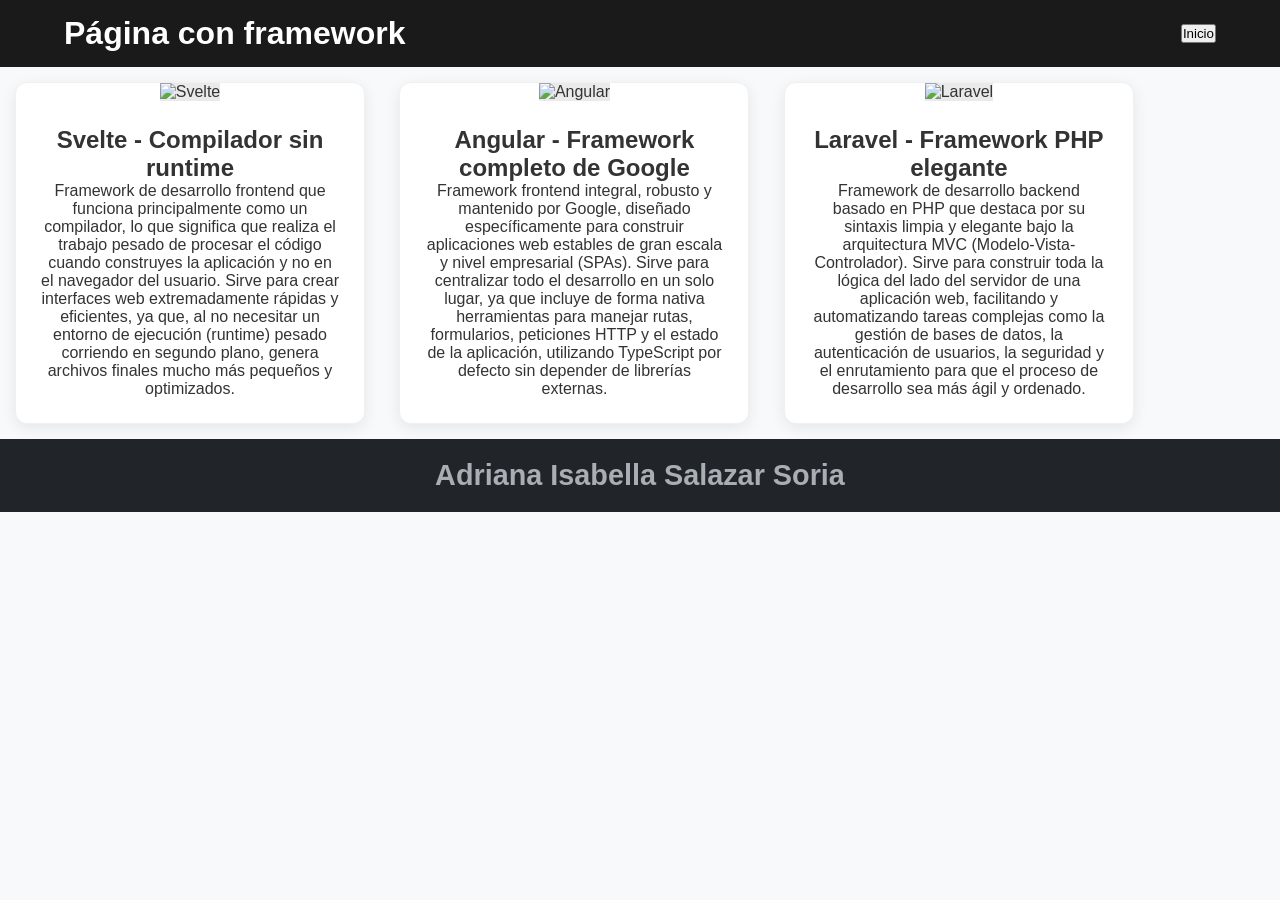
==== adriana.html @ ba16087a "Parte 1" ====
<!DOCTYPE html>
<html lang="en">
<head>
    <meta charset="UTF-8">
    <meta name="viewport" content="width=device-width, initial-scale=1.0">
    <title>Document</title>
    <link rel="stylesheet" href="a.css">
</head>
<header>
    <h1>Página con framework</h1>
    <a href="index.html">
    <button>Inicio</button>
    </a>
</header>
<body>
    
    <div class="card">
        <img src="https://i.ytimg.com/vi/H1eEFfAkIik/sddefault.jpg" class="card-img-top" alt="Svelte">
        <div class="card-body">
            <h2>Svelte - Compilador sin runtime</h2>
            <p class="card-text">Framework de desarrollo frontend que funciona principalmente como un compilador, lo que significa que realiza el trabajo pesado de procesar el código cuando construyes la aplicación y no en el navegador del usuario. Sirve para crear interfaces web extremadamente rápidas y eficientes, ya que, al no necesitar un entorno de ejecución (runtime) pesado corriendo en segundo plano, genera archivos finales mucho más pequeños y optimizados.</p>
        </div>
    </div>

    <div class="card">
        <img src="https://blog.codedimension.com.br/images/posts/o-que-%C3%A9-angular.jpg" class="card-img-top" alt="Angular">
        <div class="card-body">
            <h2>Angular - Framework completo de Google</h2>
            <p class="card-text">Framework frontend integral, robusto y mantenido por Google, diseñado específicamente para construir aplicaciones web estables de gran escala y nivel empresarial (SPAs). Sirve para centralizar todo el desarrollo en un solo lugar, ya que incluye de forma nativa herramientas para manejar rutas, formularios, peticiones HTTP y el estado de la aplicación, utilizando TypeScript por defecto sin depender de librerías externas.</p>
        </div>
    </div>

    <div class="card">
        <img src="https://codersfree.nyc3.cdn.digitaloceanspaces.com/posts/conoce-las-6-principales-diferencias-entre-laravel-9-y-laravel-10.jpg" class="card-img-top" alt="Laravel">
        <div class="card-body">
            <h2>Laravel - Framework PHP elegante</h2>
            <p class="card-text">Framework de desarrollo backend basado en PHP que destaca por su sintaxis limpia y elegante bajo la arquitectura MVC (Modelo-Vista-Controlador). Sirve para construir toda la lógica del lado del servidor de una aplicación web, facilitando y automatizando tareas complejas como la gestión de bases de datos, la autenticación de usuarios, la seguridad y el enrutamiento para que el proceso de desarrollo sea más ágil y ordenado.</p>
        </div>

    </div>
    
</body>

 <footer>
 <h1>Adriana Isabella Salazar Soria</h1>
 </footer>   

</html>
---- a.css ----
* {
    margin: 0;
    padding: 0;
    box-sizing: border-box;
    font-family: 'Segoe UI', Tahoma, Geneva, Verdana, sans-serif;
}

body {
    background-color: #f8f9fa;
    color: #333;
}

header {
    background-color: #1a1a1a;
    color: white;
    display: flex;
    justify-content: space-between;
    align-items: center;
    padding: 15px 5%;
}

.card {
    background-color: white;
    border-radius: 12px;
    overflow: hidden;
    box-shadow: 0 4px 15px rgba(0, 0, 0, 0.08);
    width: 100%;
    max-width: 350px;
    display: flex;
    flex-direction:column;
    border: 1px solid #eef0f2;
    display: inline-block;
    vertical-align: top;
    margin: 15px;
    text-align: center;
    
}

.card-img-top {
    width: 100%;
    height: 180px;
    object-fit: cover;
    background-color: #eaeaea;
}

.card-body {
    padding: 25px;
    display: flex;
    flex-direction: column;
    flex-grow: 1;
}

footer {
    background-color: #212529;
    color: #a8aeb4;
    text-align: center;
    padding: 20px;
    font-size: 0.9rem;
    width: 100%;
    margin-top: auto;
}
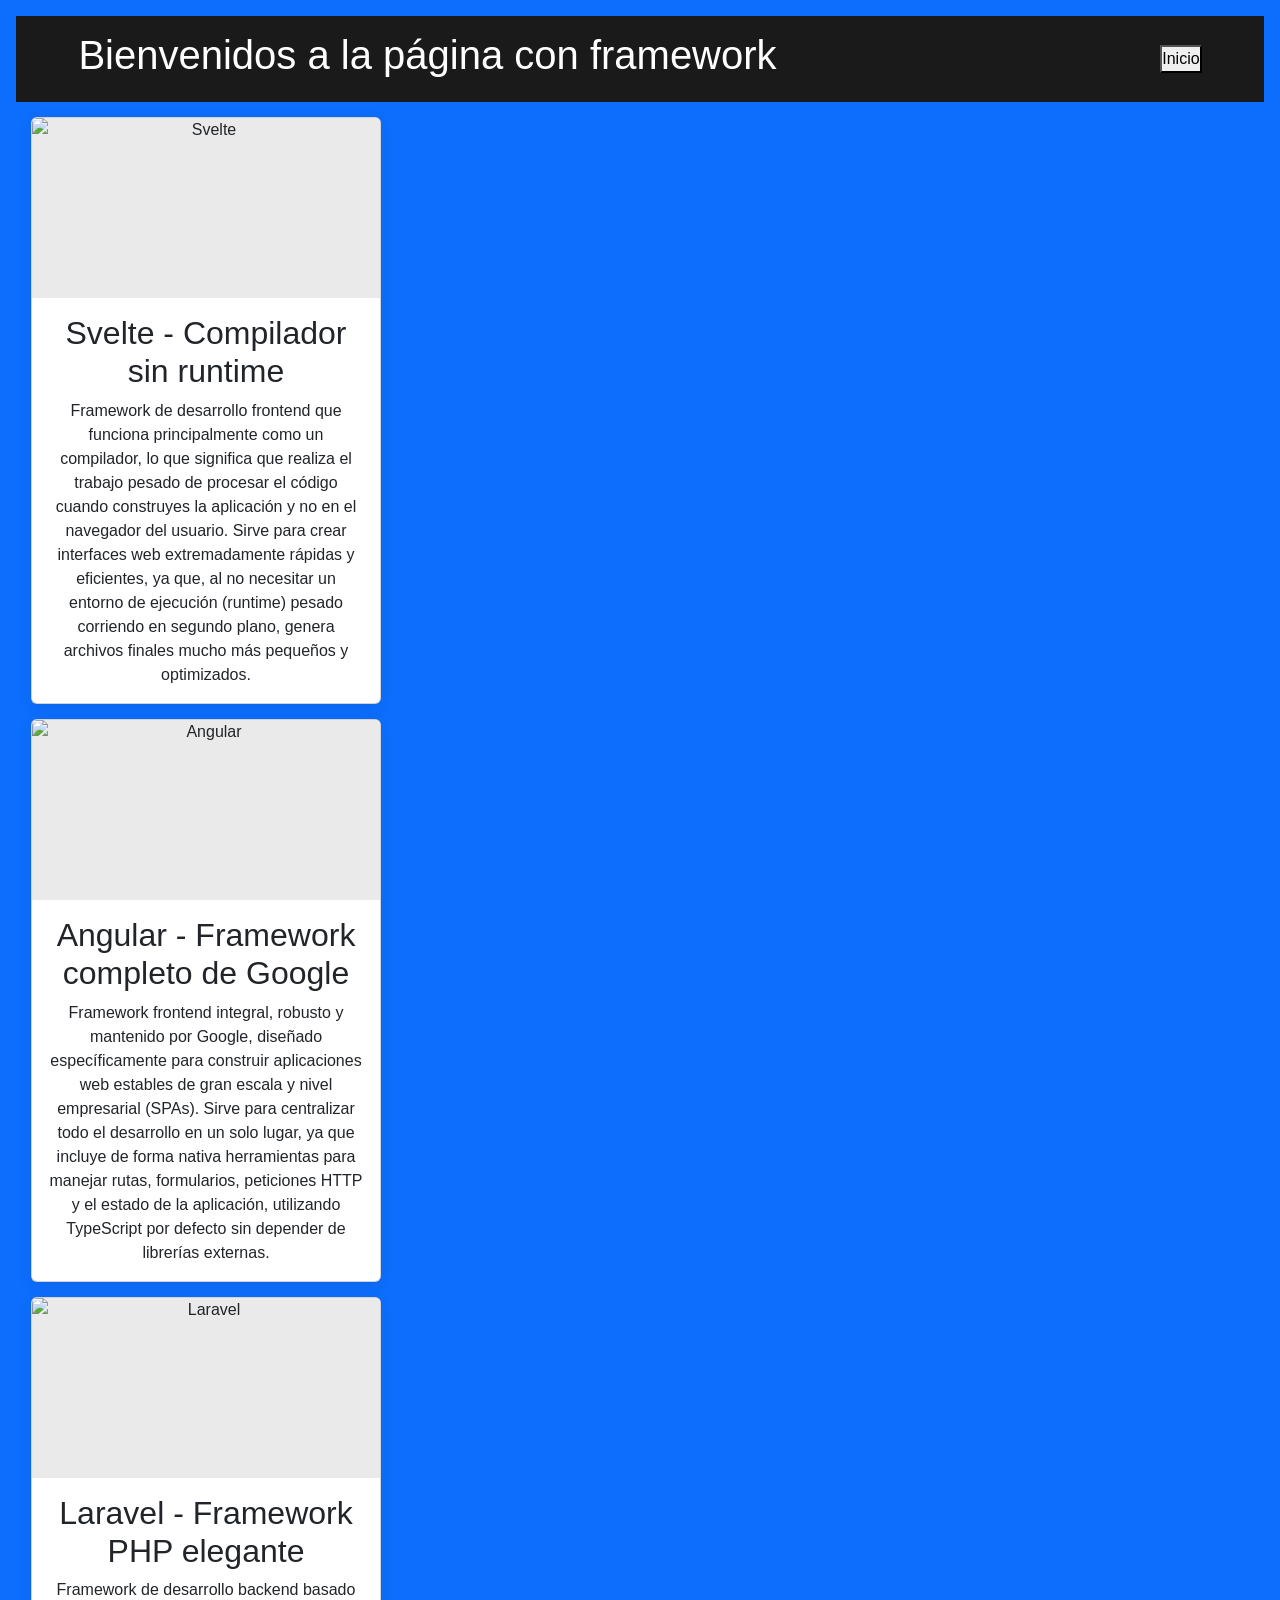
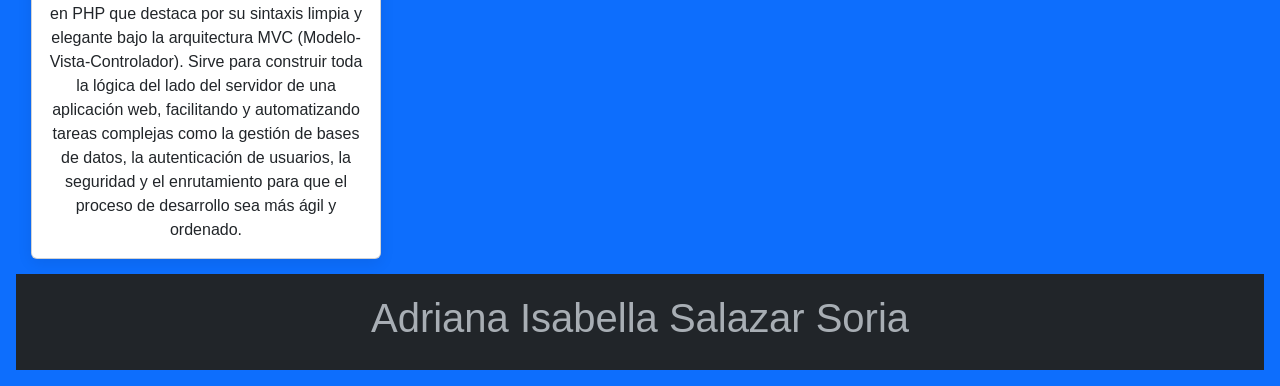
==== commit ff649649: "nuevo" ====
--- a/adriana.html
+++ b/adriana.html
@@ -5,17 +5,18 @@
     <meta name="viewport" content="width=device-width, initial-scale=1.0">
     <title>Document</title>
     <link rel="stylesheet" href="a.css">
+    <link href="https://cdn.jsdelivr.net/npm/bootstrap@5.3.8/dist/css/bootstrap.min.css" rel="stylesheet">
 </head>
 <header>
-    <h1>Página con framework</h1>
+    <h1>Bienvenidos a la página con framework</h1>
     <a href="index.html">
     <button>Inicio</button>
     </a>
 </header>
-<body>
+<body class="text-bg-primary p-3">
     
     <div class="card">
-        <img src="https://i.ytimg.com/vi/H1eEFfAkIik/sddefault.jpg" class="card-img-top" alt="Svelte">
+        <img src="https://encrypted-tbn0.gstatic.com/images?q=tbn:ANd9GcQVZxIIwG6oRRA-RRcAWTZaQ6CRLlZbwUMhJQ&s" class="card-img-top" alt="Svelte">
         <div class="card-body">
             <h2>Svelte - Compilador sin runtime</h2>
             <p class="card-text">Framework de desarrollo frontend que funciona principalmente como un compilador, lo que significa que realiza el trabajo pesado de procesar el código cuando construyes la aplicación y no en el navegador del usuario. Sirve para crear interfaces web extremadamente rápidas y eficientes, ya que, al no necesitar un entorno de ejecución (runtime) pesado corriendo en segundo plano, genera archivos finales mucho más pequeños y optimizados.</p>
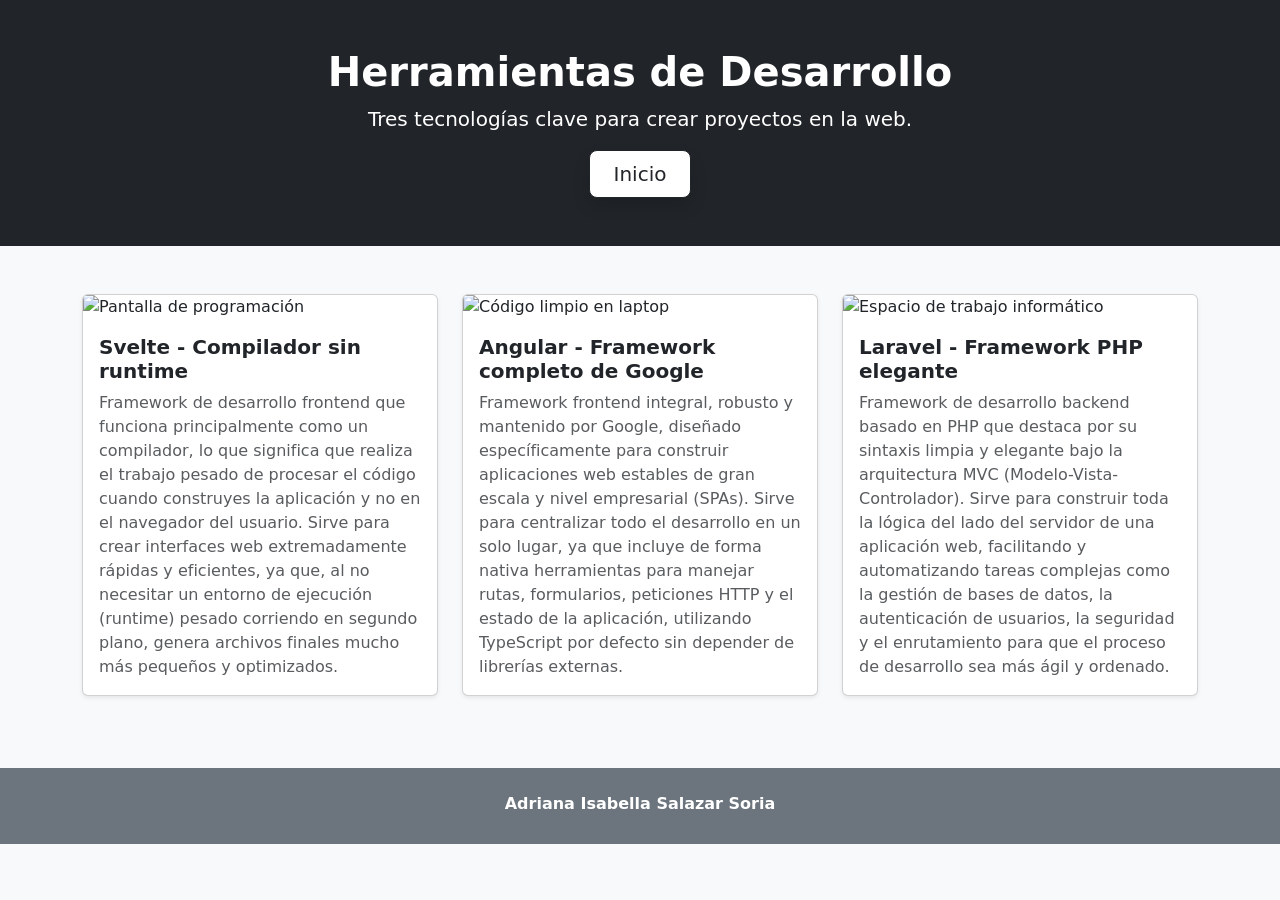
==== commit 9f59119c: "actualización final" ====
--- a/adriana.html
+++ b/adriana.html
@@ -1,49 +1,64 @@
 <!DOCTYPE html>
-<html lang="en">
+<html lang="es">
 <head>
     <meta charset="UTF-8">
     <meta name="viewport" content="width=device-width, initial-scale=1.0">
-    <title>Document</title>
-    <link rel="stylesheet" href="a.css">
-    <link href="https://cdn.jsdelivr.net/npm/bootstrap@5.3.8/dist/css/bootstrap.min.css" rel="stylesheet">
+    <title>Frameworks Web</title>
+    <link href="https://cdn.jsdelivr.net/npm/bootstrap@5.3.2/dist/css/bootstrap.min.css" rel="stylesheet">
 </head>
-<header>
-    <h1>Bienvenidos a la página con framework</h1>
-    <a href="index.html">
-    <button>Inicio</button>
-    </a>
-</header>
-<body class="text-bg-primary p-3">
-    
-    <div class="card">
-        <img src="https://encrypted-tbn0.gstatic.com/images?q=tbn:ANd9GcQVZxIIwG6oRRA-RRcAWTZaQ6CRLlZbwUMhJQ&s" class="card-img-top" alt="Svelte">
-        <div class="card-body">
-            <h2>Svelte - Compilador sin runtime</h2>
-            <p class="card-text">Framework de desarrollo frontend que funciona principalmente como un compilador, lo que significa que realiza el trabajo pesado de procesar el código cuando construyes la aplicación y no en el navegador del usuario. Sirve para crear interfaces web extremadamente rápidas y eficientes, ya que, al no necesitar un entorno de ejecución (runtime) pesado corriendo en segundo plano, genera archivos finales mucho más pequeños y optimizados.</p>
+<body class="bg-light">
+
+    <header class="bg-dark text-white text-center py-5">
+        <div class="container">
+            <h1 class="fw-bold">Herramientas de Desarrollo</h1>
+            <p class="lead">Tres tecnologías clave para crear proyectos en la web.</p>
         </div>
-    </div>
+        <a href="index.html" class="text-decoration-none">
+                <button class="btn btn-outline-dark btn-lg px-4 py-2 shadow bg-white">Inicio</button>
+            </a>
+    </header>
 
-    <div class="card">
-        <img src="https://blog.codedimension.com.br/images/posts/o-que-%C3%A9-angular.jpg" class="card-img-top" alt="Angular">
-        <div class="card-body">
-            <h2>Angular - Framework completo de Google</h2>
-            <p class="card-text">Framework frontend integral, robusto y mantenido por Google, diseñado específicamente para construir aplicaciones web estables de gran escala y nivel empresarial (SPAs). Sirve para centralizar todo el desarrollo en un solo lugar, ya que incluye de forma nativa herramientas para manejar rutas, formularios, peticiones HTTP y el estado de la aplicación, utilizando TypeScript por defecto sin depender de librerías externas.</p>
+    <main class="container my-5">
+        <div class="row">
+            
+            <div class="col-md-4 mb-4">
+                <div class="card shadow-sm">
+                    <img src="https://encrypted-tbn0.gstatic.com/images?q=tbn:ANd9GcQVZxIIwG6oRRA-RRcAWTZaQ6CRLlZbwUMhJQ&s" class="card-img-top" alt="Pantalla de programación">
+                    <div class="card-body">
+                        <h5 class="card-title fw-bold">Svelte - Compilador sin runtime</h5>
+                        <p class="card-text text-muted">Framework de desarrollo frontend que funciona principalmente como un compilador, lo que significa que realiza el trabajo pesado de procesar el código cuando construyes la aplicación y no en el navegador del usuario. Sirve para crear interfaces web extremadamente rápidas y eficientes, ya que, al no necesitar un entorno de ejecución (runtime) pesado corriendo en segundo plano, genera archivos finales mucho más pequeños y optimizados.</p>
+                    </div>
+                </div>
+            </div>
+
+            <div class="col-md-4 mb-4">
+                <div class="card shadow-sm">
+                    <img src="https://encrypted-tbn0.gstatic.com/images?q=tbn:ANd9GcSTeNhddUQInfcuwztyqws-yWCaGB-y1gzJmg&s" class="card-img-top" alt="Código limpio en laptop">
+                    <div class="card-body">
+                        <h5 class="card-title fw-bold">Angular - Framework completo de Google</h5>
+                        <p class="card-text text-muted">Framework frontend integral, robusto y mantenido por Google, diseñado específicamente para construir aplicaciones web estables de gran escala y nivel empresarial (SPAs). Sirve para centralizar todo el desarrollo en un solo lugar, ya que incluye de forma nativa herramientas para manejar rutas, formularios, peticiones HTTP y el estado de la aplicación, utilizando TypeScript por defecto sin depender de librerías externas.</p>
+                    </div>
+                </div>
+            </div>
+
+            <div class="col-md-4 mb-4">
+                <div class="card shadow-sm">
+                    <img src="https://codersfree.nyc3.cdn.digitaloceanspaces.com/posts/laravel-que-es-y-por-que-deberias-aprenderlo.jpg" class="card-img-top" alt="Espacio de trabajo informático">
+                    <div class="card-body">
+                        <h5 class="card-title fw-bold">Laravel - Framework PHP elegante</h5>
+                        <p class="card-text text-muted">Framework de desarrollo backend basado en PHP que destaca por su sintaxis limpia y elegante bajo la arquitectura MVC (Modelo-Vista-Controlador). Sirve para construir toda la lógica del lado del servidor de una aplicación web, facilitando y automatizando tareas complejas como la gestión de bases de datos, la autenticación de usuarios, la seguridad y el enrutamiento para que el proceso de desarrollo sea más ágil y ordenado.</p>
+                    </div>
+                </div>
+            </div>
+
         </div>
-    </div>
+    </main>
 
-    <div class="card">
-        <img src="https://codersfree.nyc3.cdn.digitaloceanspaces.com/posts/conoce-las-6-principales-diferencias-entre-laravel-9-y-laravel-10.jpg" class="card-img-top" alt="Laravel">
-        <div class="card-body">
-            <h2>Laravel - Framework PHP elegante</h2>
-            <p class="card-text">Framework de desarrollo backend basado en PHP que destaca por su sintaxis limpia y elegante bajo la arquitectura MVC (Modelo-Vista-Controlador). Sirve para construir toda la lógica del lado del servidor de una aplicación web, facilitando y automatizando tareas complejas como la gestión de bases de datos, la autenticación de usuarios, la seguridad y el enrutamiento para que el proceso de desarrollo sea más ágil y ordenado.</p>
+    <footer class="bg-secondary text-white text-center py-4">
+        <div class="container">
+            <p class="mb-1 fw-bold">Adriana Isabella Salazar Soria</p>
         </div>
+    </footer>
 
-    </div>
-    
 </body>
-
- <footer>
- <h1>Adriana Isabella Salazar Soria</h1>
- </footer>   
-
 </html>
